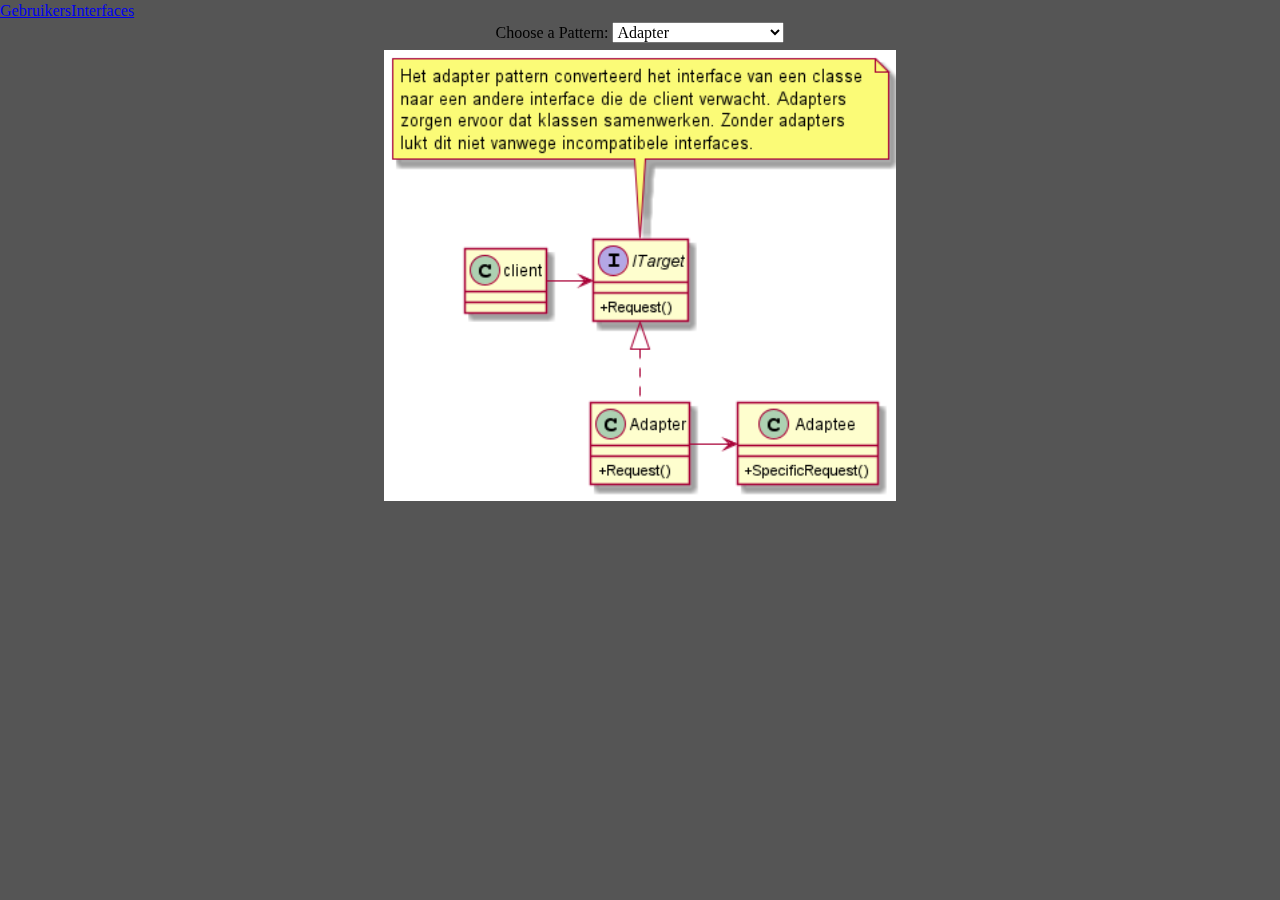
==== index.html @ 05cd6126 "Update index.html" ====
<!doctype html>
<html class="no-js" lang="">

<head>
  <meta charset="utf-8">
  <title></title>
  <meta name="description" content="">
  <meta name="viewport" content="width=device-width, initial-scale=1">

  <meta property="og:title" content="">
  <meta property="og:type" content="">
  <meta property="og:url" content="">
  <meta property="og:image" content="">

  <link rel="manifest" href="site.webmanifest">
  <link rel="apple-touch-icon" href="icon.png">
  <!-- Place favicon.ico in the root directory -->

  <link rel="stylesheet" href="css/normalize.css">
  <link rel="stylesheet" href="css/main.css">

  <meta name="theme-color" content="#fafafa">
</head>

<body>
<a href="index2.html">GebruikersInterfaces</a>
<!-- Add your site or application content here -->


<div id="143" style="position:fixed;width: 100%; text-align: center;">
  <label for="cars">Choose a Pattern:</label>

  <select id="cars" onchange="change()">
    <option value="Abstract Factory">Abstract Factory</option>
    <option value="Adapter" selected>Adapter</option>
    <option value="Bridge">Bridge</option>
    <option value="Builder">Builder</option>
    <option value="Chain">Chain of responsability</option>
    <option value="command">Command</option>
    <option value="Composite">Composite</option>
    <option value="Decorator">Decorator</option>
    <option value="Facade">Facade</option>
    <option value="FactoryMethod">FactoryMethod</option>
    <option value="Flyweight">Flyweight</option>
    <option value="Interpreter">Interpreter</option>
    <option value="Iterator">Iterator</option>
    <option value="Mediator">Mediator</option>
    <option value="Memento">Memento</option>
    <option value="Observer">Observer</option>
    <option value="Prototype">Prototype</option>
    <option value="Proxy">Proxy</option>
    <option value="SimpleFactory">Simplefactory</option>
    <option value="Singleton">Singleton</option>
    <option value="State">State</option>
    <option value="STRATEGY">Strategy</option>
    <option value="Template method">Template</option>
    <option value="Visitor">Visitor</option>
  </select></div>

<div style="position:fixed; height: 100%; width: 100%; top:50px; text-align: center;">
  <img id="100" src="img/img2/Adapter.png" style="width: 40%"/>
</div>
<script src="js/vendor/modernizr-3.11.2.min.js"></script>
<script src="js/plugins.js"></script>
<script src="js/main.js"></script>


</body>

</html>
---- css/main.css ----
/*! HTML5 Boilerplate v8.0.0 | MIT License | https://html5boilerplate.com/ */

/* main.css 2.1.0 | MIT License | https://github.com/h5bp/main.css#readme */
/*
 * What follows is the result of much research on cross-browser styling.
 * Credit left inline and big thanks to Nicolas Gallagher, Jonathan Neal,
 * Kroc Camen, and the H5BP dev community and team.
 */

/* ==========================================================================
   Base styles: opinionated defaults
   ========================================================================== */

html {
  color: black;

  font-size: 1em;
  line-height: 1.4;
  background-color: #555555;
}

/*
 * Remove text-shadow in selection highlight:
 * https://twitter.com/miketaylr/status/12228805301
 *
 * Vendor-prefixed and regular ::selection selectors cannot be combined:
 * https://stackoverflow.com/a/16982510/7133471
 *
 * Customize the background color to match your design.
 */

::-moz-selection {
  background: #b3d4fc;
  text-shadow: none;
}

::selection {
  background: #b3d4fc;
  text-shadow: none;
}

/*
 * A better looking default horizontal rule
 */

hr {
  display: block;
  height: 1px;
  border: 0;
  border-top: 1px solid #ccc;
  margin: 1em 0;
  padding: 0;
}

/*
 * Remove the gap between audio, canvas, iframes,
 * images, videos and the bottom of their containers:
 * https://github.com/h5bp/html5-boilerplate/issues/440
 */

audio,
canvas,
iframe,
img,
svg,
video {
  vertical-align: middle;
}

/*
 * Remove default fieldset styles.
 */

fieldset {
  border: 0;
  margin: 0;
  padding: 0;
}

/*
 * Allow only vertical resizing of textareas.
 */

textarea {
  resize: vertical;
}

/* ==========================================================================
   Author's custom styles
   ========================================================================== */

/* ==========================================================================
   Helper classes
   ========================================================================== */

/*
 * Hide visually and from screen readers
 */

.hidden,
[hidden] {
  display: none !important;
}

/*
 * Hide only visually, but have it available for screen readers:
 * https://snook.ca/archives/html_and_css/hiding-content-for-accessibility
 *
 * 1. For long content, line feeds are not interpreted as spaces and small width
 *    causes content to wrap 1 word per line:
 *    https://medium.com/@jessebeach/beware-smushed-off-screen-accessible-text-5952a4c2cbfe
 */

.sr-only {
  border: 0;
  clip: rect(0, 0, 0, 0);
  height: 1px;
  margin: -1px;
  overflow: hidden;
  padding: 0;
  position: absolute;
  white-space: nowrap;
  width: 1px;
  /* 1 */
}

/*
 * Extends the .sr-only class to allow the element
 * to be focusable when navigated to via the keyboard:
 * https://www.drupal.org/node/897638
 */

.sr-only.focusable:active,
.sr-only.focusable:focus {
  clip: auto;
  height: auto;
  margin: 0;
  overflow: visible;
  position: static;
  white-space: inherit;
  width: auto;
}
button{
  font-size: 15px;
}
/*
 * Hide visually and from screen readers, but maintain layout
 */

.invisible {
  visibility: hidden;
}

/*
 * Clearfix: contain floats
 *
 * For modern browsers
 * 1. The space content is one way to avoid an Opera bug when the
 *    `contenteditable` attribute is included anywhere else in the document.
 *    Otherwise it causes space to appear at the top and bottom of elements
 *    that receive the `clearfix` class.
 * 2. The use of `table` rather than `block` is only necessary if using
 *    `:before` to contain the top-margins of child elements.
 */

.clearfix::before,
.clearfix::after {
  content: " ";
  display: table;
}

.clearfix::after {
  clear: both;
}

/* ==========================================================================
   EXAMPLE Media Queries for Responsive Design.
   These examples override the primary ('mobile first') styles.
   Modify as content requires.
   ========================================================================== */

@media only screen and (min-width: 35em) {
  /* Style adjustments for viewports that meet the condition */
}

@media print,
  (-webkit-min-device-pixel-ratio: 1.25),
  (min-resolution: 1.25dppx),
  (min-resolution: 120dpi) {
  /* Style adjustments for high resolution devices */
}

/* ==========================================================================
   Print styles.
   Inlined to avoid the additional HTTP request:
   https://www.phpied.com/delay-loading-your-print-css/
   ========================================================================== */

@media print {
  *,
  *::before,
  *::after {
    background: #fff !important;
    color: #000 !important;
    /* Black prints faster */
    box-shadow: none !important;
    text-shadow: none !important;
  }

  a,
  a:visited {
    text-decoration: underline;
  }

  a[href]::after {
    content: " (" attr(href) ")";
  }

  abbr[title]::after {
    content: " (" attr(title) ")";
  }

  /*
   * Don't show links that are fragment identifiers,
   * or use the `javascript:` pseudo protocol
   */
  a[href^="#"]::after,
  a[href^="javascript:"]::after {
    content: "";
  }

  pre {
    white-space: pre-wrap !important;
  }

  pre,
  blockquote {
    border: 1px solid #999;
    page-break-inside: avoid;
  }

  /*
   * Printing Tables:
   * https://web.archive.org/web/20180815150934/http://css-discuss.incutio.com/wiki/Printing_Tables
   */
  thead {
    display: table-header-group;
  }

  tr,
  img {
    page-break-inside: avoid;
  }

  p,
  h2{
    color: black;
  }
  h3 {
    orphans: 3;
    widows: 3;
  }

  h2,
  h3 {
    page-break-after: avoid;
  }
}
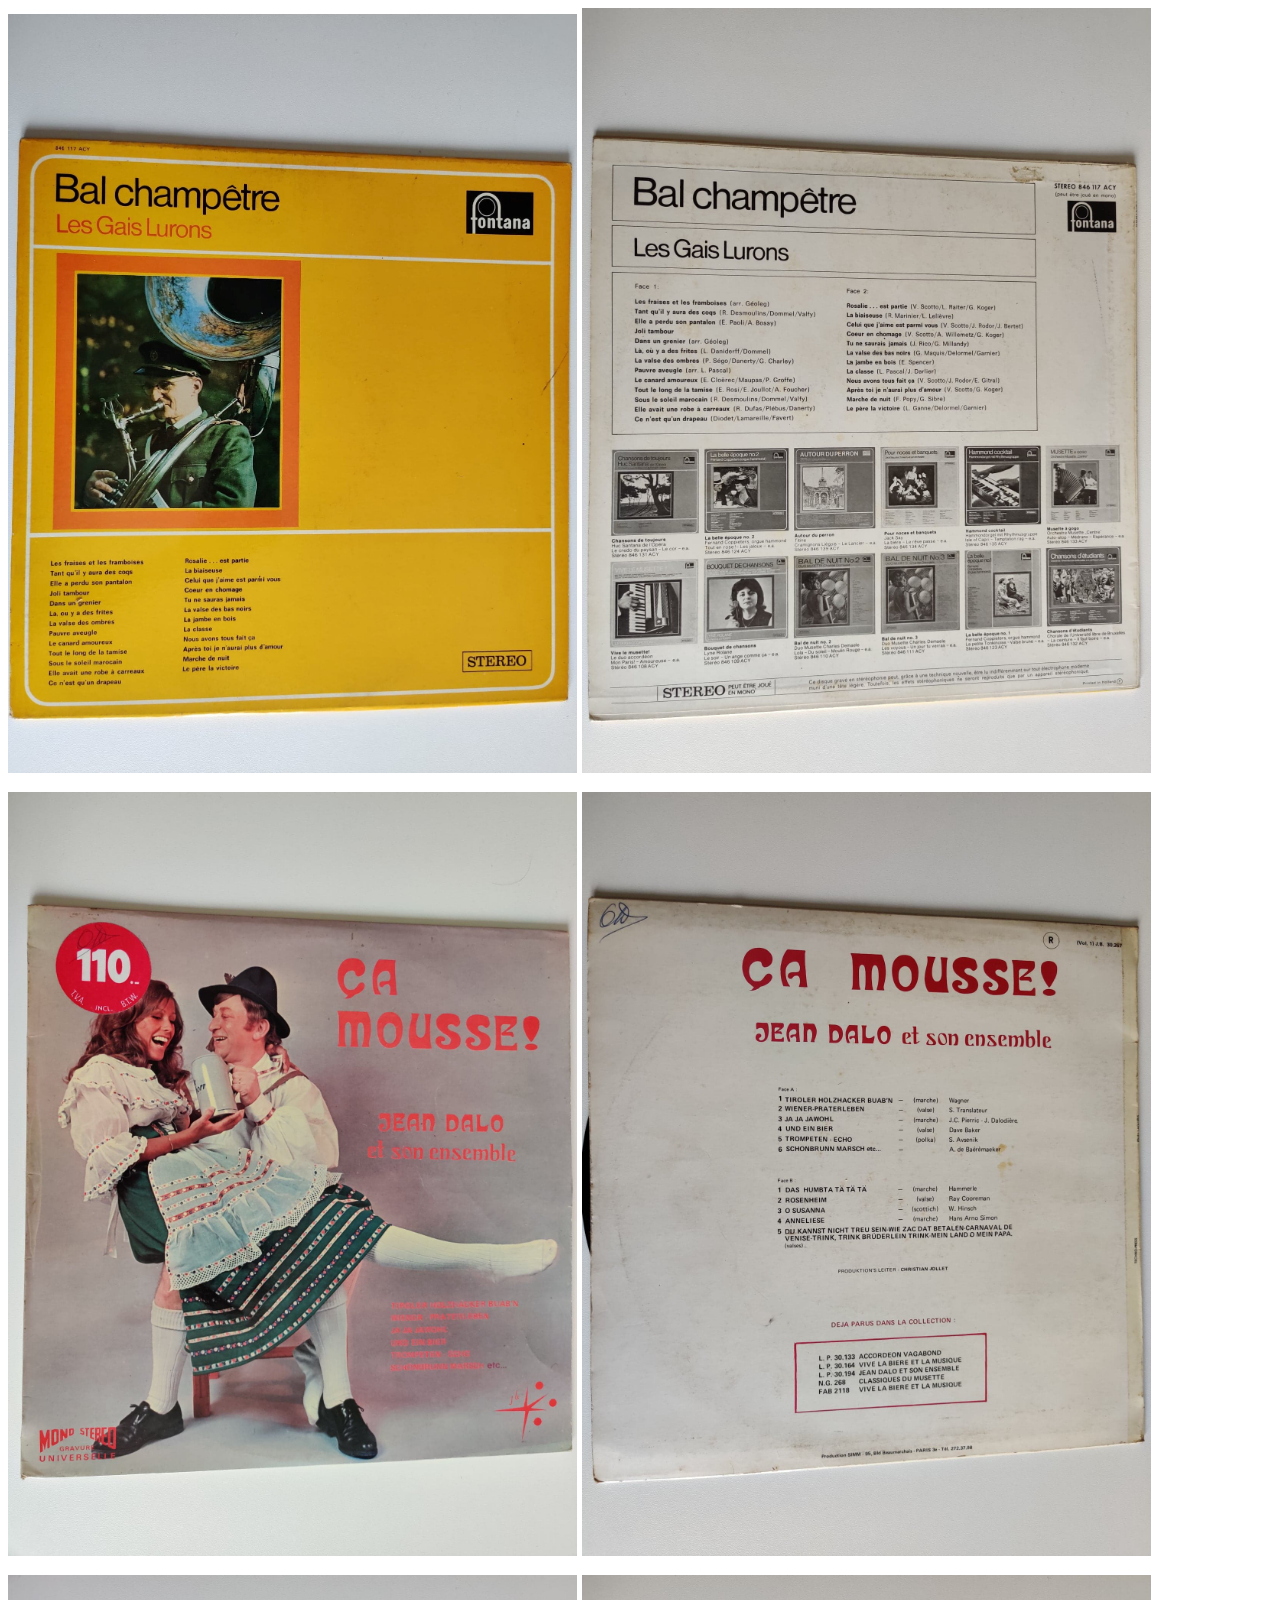
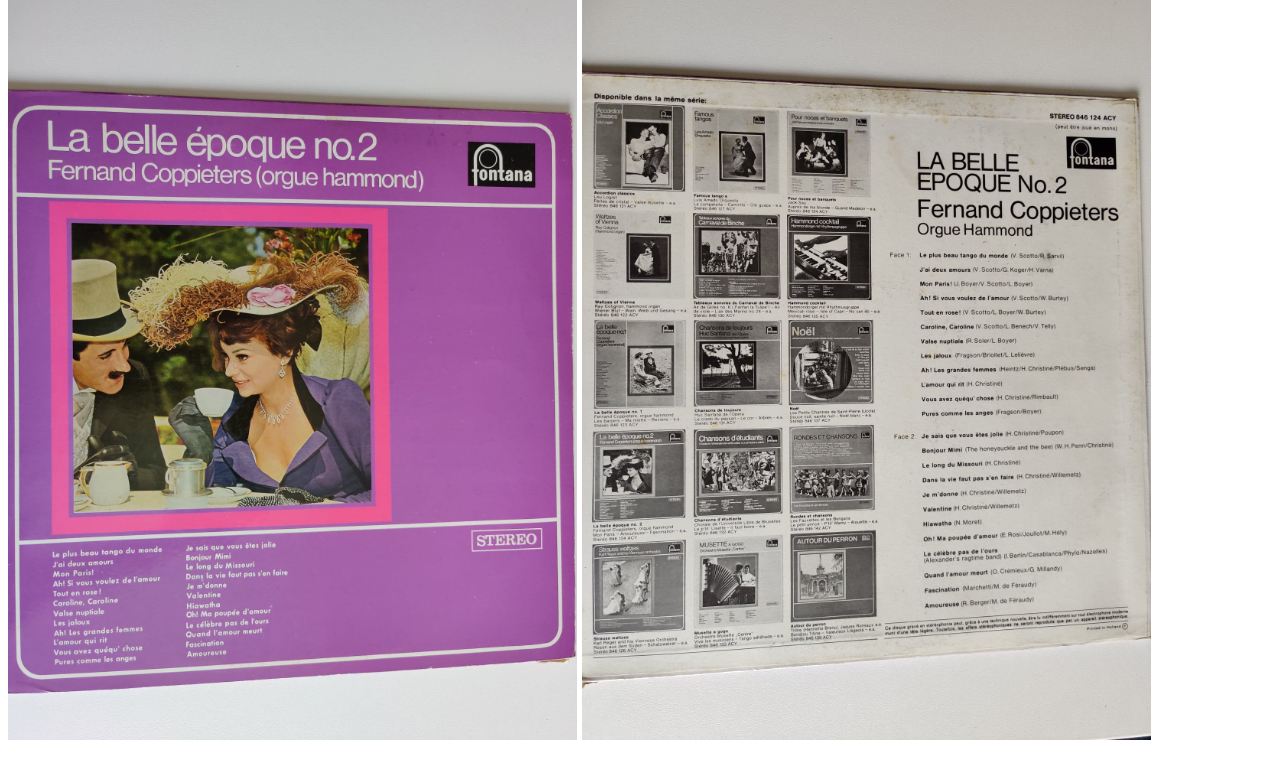
==== commit 9462588f: "Update index.html" ====
--- a/index.html
+++ b/index.html
@@ -15,56 +15,14 @@
   <link rel="manifest" href="site.webmanifest">
   <link rel="apple-touch-icon" href="icon.png">
   <!-- Place favicon.ico in the root directory -->
-
-  <link rel="stylesheet" href="css/normalize.css">
-  <link rel="stylesheet" href="css/main.css">
+  <link rel="stylesheet" href="css/disk.css">
 
   <meta name="theme-color" content="#fafafa">
 </head>
 
-<body>
-<a href="index2.html">GebruikersInterfaces</a>
-<!-- Add your site or application content here -->
-
-
-<div id="143" style="position:fixed;width: 100%; text-align: center;">
-  <label for="cars">Choose a Pattern:</label>
-
-  <select id="cars" onchange="change()">
-    <option value="Abstract Factory">Abstract Factory</option>
-    <option value="Adapter" selected>Adapter</option>
-    <option value="Bridge">Bridge</option>
-    <option value="Builder">Builder</option>
-    <option value="Chain">Chain of responsability</option>
-    <option value="command">Command</option>
-    <option value="Composite">Composite</option>
-    <option value="Decorator">Decorator</option>
-    <option value="Facade">Facade</option>
-    <option value="FactoryMethod">FactoryMethod</option>
-    <option value="Flyweight">Flyweight</option>
-    <option value="Interpreter">Interpreter</option>
-    <option value="Iterator">Iterator</option>
-    <option value="Mediator">Mediator</option>
-    <option value="Memento">Memento</option>
-    <option value="Observer">Observer</option>
-    <option value="Prototype">Prototype</option>
-    <option value="Proxy">Proxy</option>
-    <option value="SimpleFactory">Simplefactory</option>
-    <option value="Singleton">Singleton</option>
-    <option value="State">State</option>
-    <option value="STRATEGY">Strategy</option>
-    <option value="Template method">Template</option>
-    <option value="Visitor">Visitor</option>
-  </select></div>
-
-<div style="position:fixed; height: 100%; width: 100%; top:50px; text-align: center;">
-  <img id="100" src="img/img2/Adapter.png" style="width: 40%"/>
-</div>
-<script src="js/vendor/modernizr-3.11.2.min.js"></script>
-<script src="js/plugins.js"></script>
-<script src="js/main.js"></script>
-
-
+<body onload="startup()">
+    <div id="100"></div>
+    <script src="js/disk.js"></script>
 </body>
 
 </html>
--- a/css/disk.css
+++ b/css/disk.css
@@ -0,0 +1,5 @@
+img{
+    width : 45%;
+    padding-bottom: 15px;
+    padding-right: 5px;
+}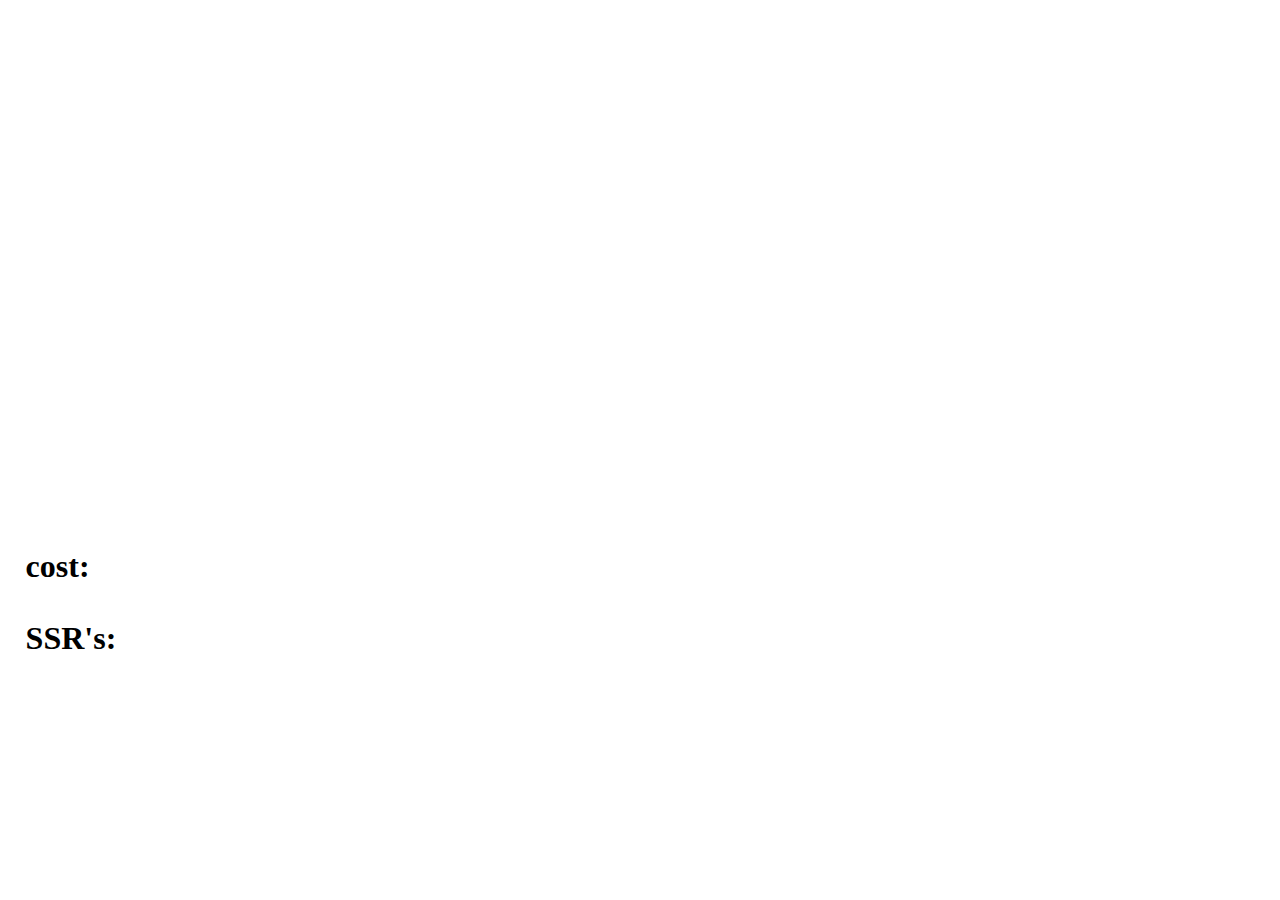
==== commit ac826bbb: "Add files via upload" ====
--- a/index.html
+++ b/index.html
@@ -1,28 +1,41 @@
-<!doctype html>
-<html class="no-js" lang="">
-
-<head>
-  <meta charset="utf-8">
-  <title></title>
-  <meta name="description" content="">
-  <meta name="viewport" content="width=device-width, initial-scale=1">
-
-  <meta property="og:title" content="">
-  <meta property="og:type" content="">
-  <meta property="og:url" content="">
-  <meta property="og:image" content="">
-
-  <link rel="manifest" href="site.webmanifest">
-  <link rel="apple-touch-icon" href="icon.png">
-  <!-- Place favicon.ico in the root directory -->
-  <link rel="stylesheet" href="css/disk.css">
-
-  <meta name="theme-color" content="#fafafa">
-</head>
-
-<body onload="startup()">
-    <div id="100"></div>
-    <script src="js/disk.js"></script>
-</body>
-
-</html>
+<!doctype html>
+<html class="no-js" lang="">
+
+<head>
+  <meta charset="utf-8">
+  <title></title>
+  <meta name="description" content="">
+  <meta name="viewport" content="width=device-width, initial-scale=1">
+
+  <meta property="og:title" content="">
+  <meta property="og:type" content="">
+  <meta property="og:url" content="">
+  <meta property="og:image" content="">
+
+  <link rel="apple-touch-icon" href="icon.png">
+  <!-- Place favicon.ico in the root directory -->
+
+  <link rel="stylesheet" href="tof.css">
+
+  <meta name="theme-color" content="#fafafa">
+</head>
+
+<body style="background-image: url('img1/Claudiabanner.PNG');">
+    <div id="base">
+    
+    <!-- <img src="img/ssr.PNG">
+    <img src="img/SR.PNG"> -->
+    <div><p class="cost" id="cost">cost: </p></div>
+    <div><p class="ssr" id="SSR">SSR's: </p></div>
+    <button class="test" onclick="calc_rol()">10pull</button>
+    <button class="test2" onclick="calc_rol1()">single</button>
+    </div>
+    <div id="content1" class="div2"></div>
+    <div id="content2" class="div3"></div>
+    <button id="test3" class="test3"  onclick="retu()">back</button>
+    
+  <script src="tof.js" defer></script>
+
+</body>
+
+</html>--- a/tof.css
+++ b/tof.css
@@ -0,0 +1,67 @@
+/* body{
+    background-image: url("img/Claudiabanner.PNG");
+} */
+
+p{
+    height:50px;
+    width: 300px;
+    font-size: 200%;
+    font-weight: bold;
+}
+
+.test{
+    height:200px;
+    width:200px;
+    position: absolute;
+    left: 75%;
+    bottom: 6%;
+    background: transparent;
+    border: none !important;
+    font-size:0;
+}
+
+.test2{
+    height:200px;
+    width:200px;
+    position: absolute;
+    left: 84%;
+    bottom: 19%;
+    background: transparent;
+    border: none !important;
+    font-size:0;
+}
+
+.test3{
+    height:50px;
+    width:200px;
+    position: absolute;
+    left: 44%;
+    bottom: 3%;
+}
+
+.cost{
+    position: absolute;
+    left: 2%;
+    bottom: 30%;
+}
+
+.ssr{
+    position: absolute;
+    left: 2%;
+    bottom: 22%;
+}
+
+.div2{
+    position: absolute;
+    z-index: 15;
+    top: 20%;
+    left: 50%;
+    margin: -100px 0 0 -150px;
+}  
+.div3{
+    position: absolute;
+    z-index: 15;
+    top: 15%;
+    left: 15%;
+    margin: -100px 0 0 -150px;
+}  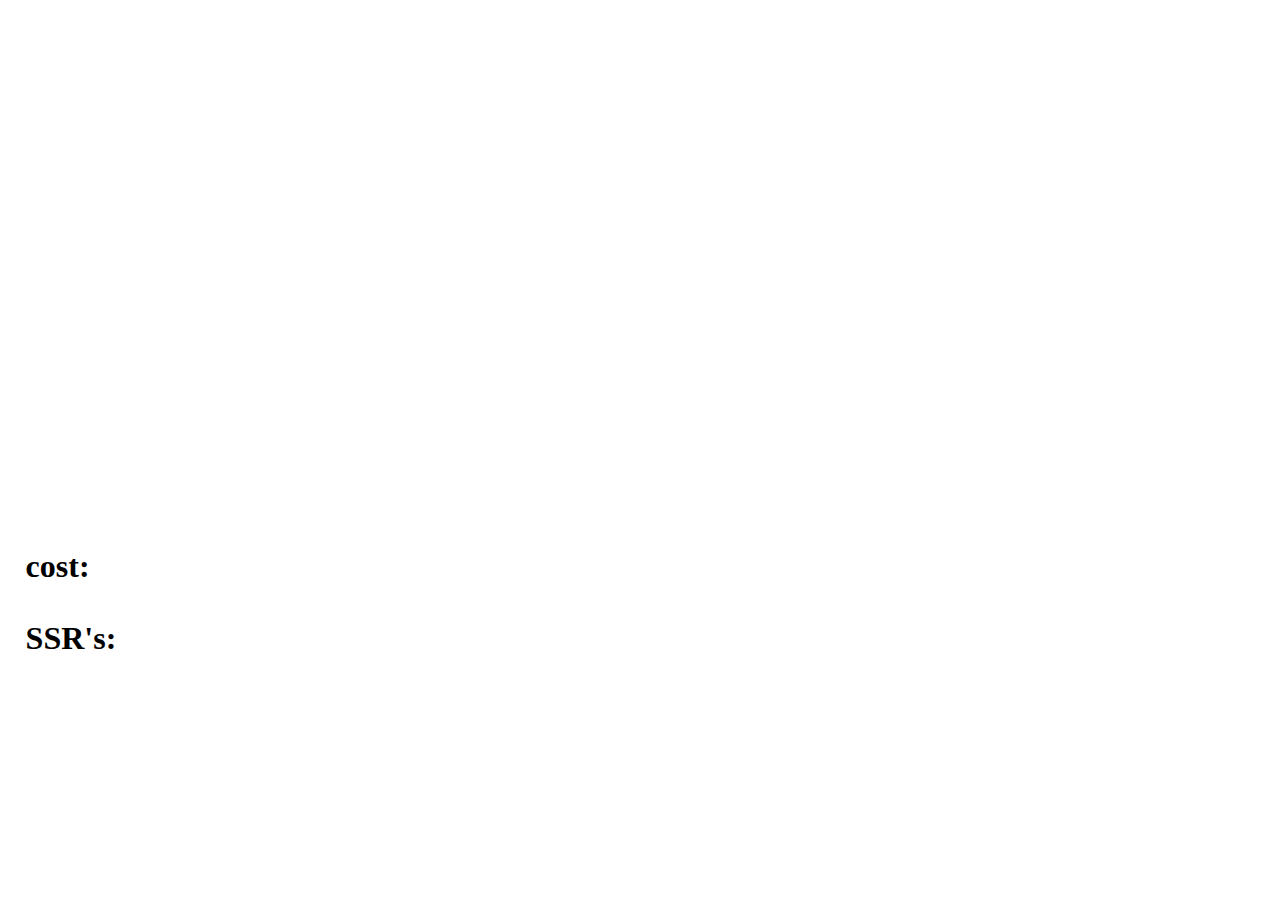
==== commit cf7e8f03: "Add files via upload" ====
--- a/index.html
+++ b/index.html
@@ -20,7 +20,7 @@
   <meta name="theme-color" content="#fafafa">
 </head>
 
-<body style="background-image: url('img1/Claudiabanner.PNG');">
+<body>
     <div id="base">
     
     <!-- <img src="img/ssr.PNG">
--- a/tof.css
+++ b/tof.css
@@ -7,6 +7,29 @@
     width: 300px;
     font-size: 200%;
     font-weight: bold;
+}
+
+body, html {
+    height: 100%;
+    width: 100%;
+
+    background-image: url("img1/Claudiabanner.PNG");
+    background-position: center;
+    background-repeat: no-repeat;
+    background-size: 100% auto;
+  }
+  
+.bg {
+    /* The image used */
+    background-image: url("img1/Claudiabanner.PNG");
+  
+    /* Full height */
+    height: 100%;
+    background-size: "100%";
+    /* Center and scale the image nicely */
+    background-position: center;
+    background-repeat: no-repeat;
+    background-size: cover;
 }
 
 .test{
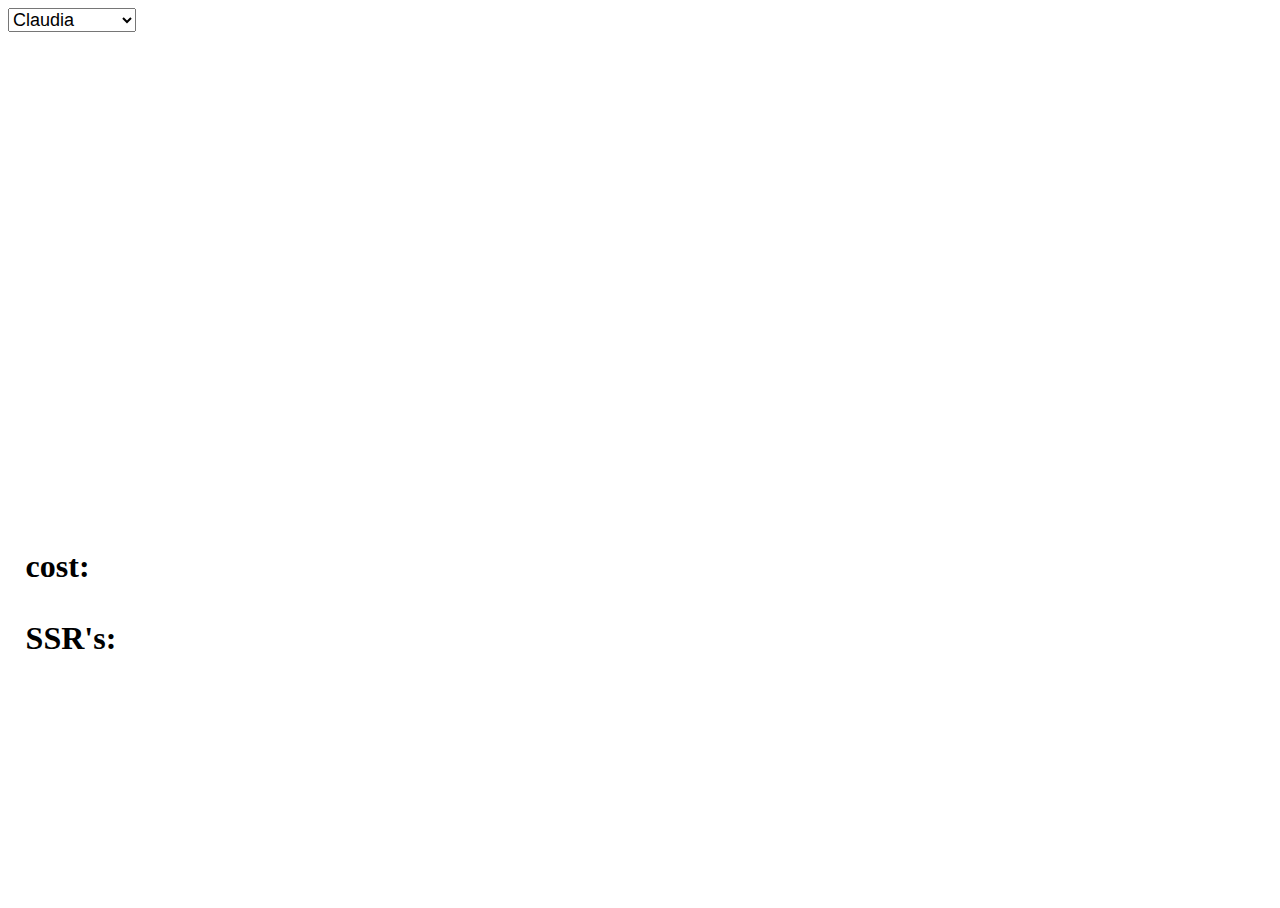
==== commit c942354c: "Add files via upload" ====
--- a/index.html
+++ b/index.html
@@ -25,6 +25,13 @@
     
     <!-- <img src="img/ssr.PNG">
     <img src="img/SR.PNG"> -->
+    <div class="custom">
+    <select name="banner" id="banner" style="width: 10%; font-size: large;">
+      <option value="Nemesis">Nemesis</option>
+      <option value="Frigg">Frigg</option>
+      <option value="Claudia" selected>Claudia</option>
+    </select>
+    </div>
     <div><p class="cost" id="cost">cost: </p></div>
     <div><p class="ssr" id="SSR">SSR's: </p></div>
     <button class="test" onclick="calc_rol()">10pull</button>
@@ -33,6 +40,8 @@
     <div id="content1" class="div2"></div>
     <div id="content2" class="div3"></div>
     <button id="test3" class="test3"  onclick="retu()">back</button>
+    <img id="test5" src="img1/1pullretry.png" class="test5"  onclick="calc_rol1()">
+    <img id="test4" src="img1/10pullretry.png" class="test4"  onclick="calc_rol()">
     
   <script src="tof.js" defer></script>
 
--- a/tof.css
+++ b/tof.css
@@ -13,7 +13,7 @@
     height: 100%;
     width: 100%;
 
-    background-image: url("img1/Claudiabanner.PNG");
+    /* background-image: url("img1/Claudiabanner.PNG"); */
     background-position: center;
     background-repeat: no-repeat;
     background-size: 100% auto;
@@ -62,6 +62,21 @@
     bottom: 3%;
 }
 
+.test4{
+    height:100px;
+    width:100px;
+    position: absolute;
+    left: 80%;
+    bottom: 3%;
+}
+.test5{
+    height:100px;
+    width:100px;
+    position: absolute;
+    left: calc(80% - 102px);
+    bottom: 3%;
+}
+
 .cost{
     position: absolute;
     left: 2%;
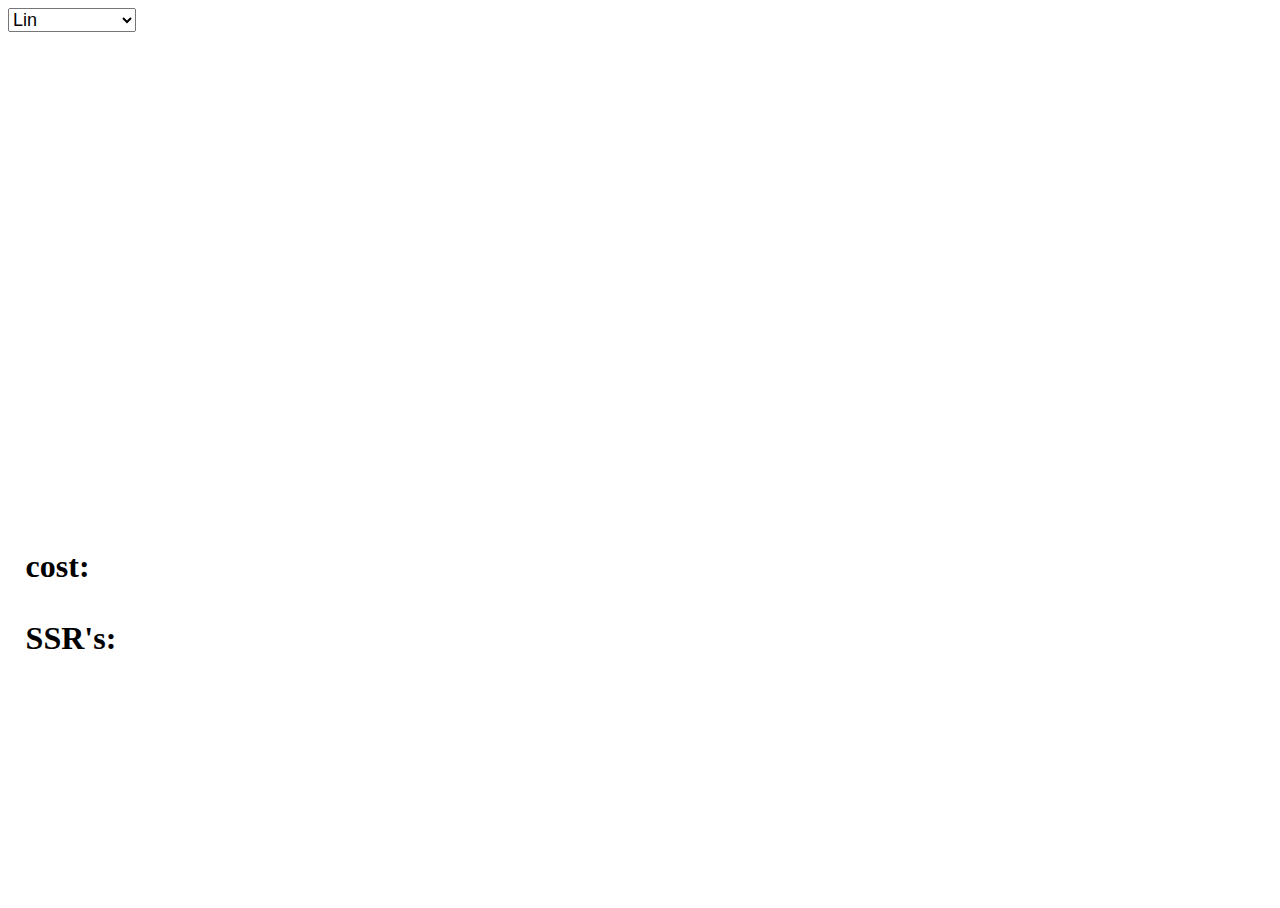
==== commit 455b974e: "up" ====
--- a/index.html
+++ b/index.html
@@ -30,6 +30,10 @@
       <option value="Nemesis">Nemesis</option>
       <option value="Frigg">Frigg</option>
       <option value="Claudia" selected>Claudia</option>
+      <option value="Cobalt-B" selected>Cobalt-B</option>
+      <option value="Ruby" selected>Ruby</option>
+      <option value="Saki" selected>Saki Fuwa</option>
+      <option value="Lin" selected>Lin</option>
     </select>
     </div>
     <div><p class="cost" id="cost">cost: </p></div>
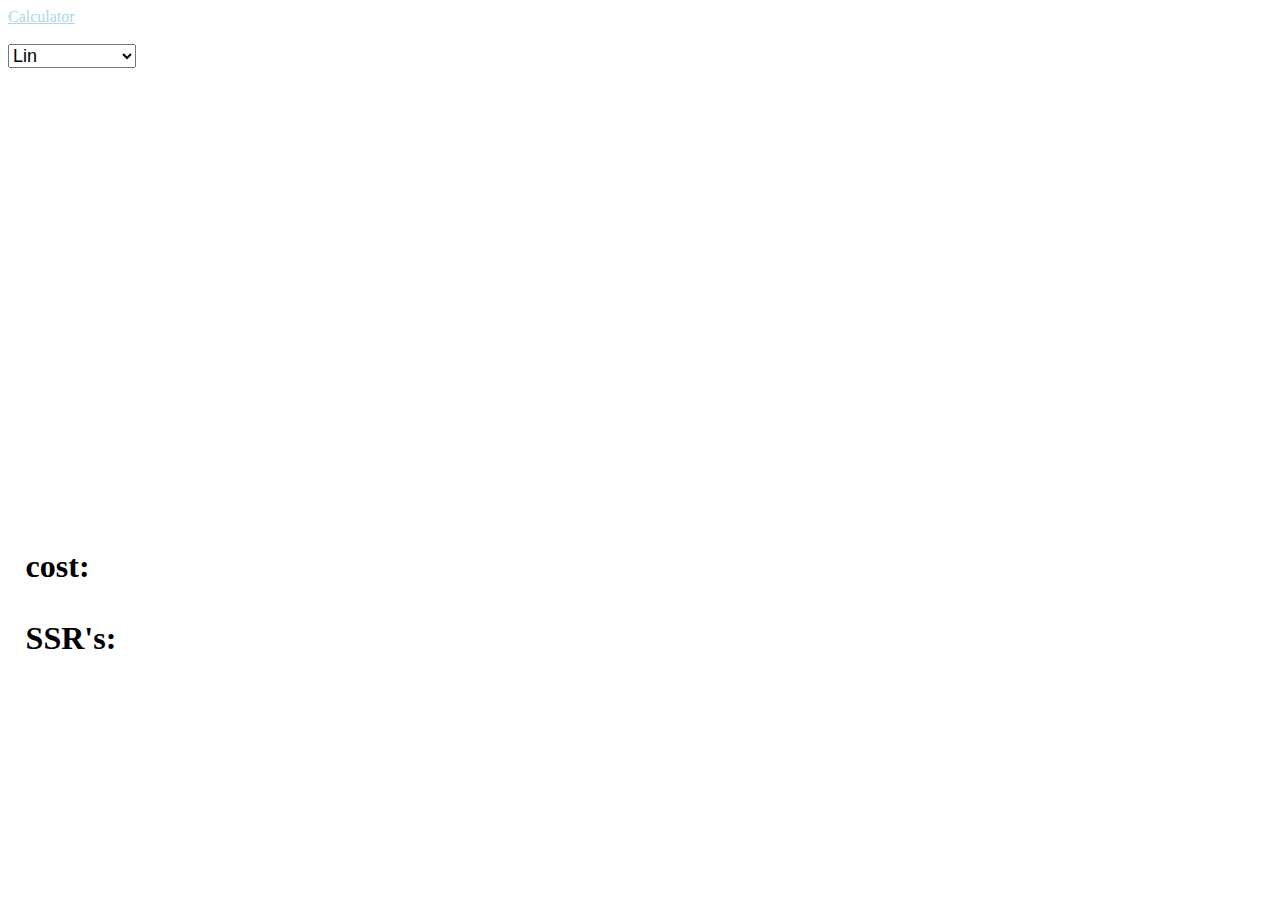
==== commit 3159f82f: "calc" ====
--- a/index.html
+++ b/index.html
@@ -21,6 +21,9 @@
 </head>
 
 <body>
+  <header>
+    <a href="calc.html">Calculator</a>
+  </header><br>
     <div id="base">
     
     <!-- <img src="img/ssr.PNG">
--- a/tof.css
+++ b/tof.css
@@ -1,6 +1,10 @@
 /* body{
     background-image: url("img/Claudiabanner.PNG");
 } */
+
+a{
+    color: lightblue;
+}
 
 p{
     height:50px;
